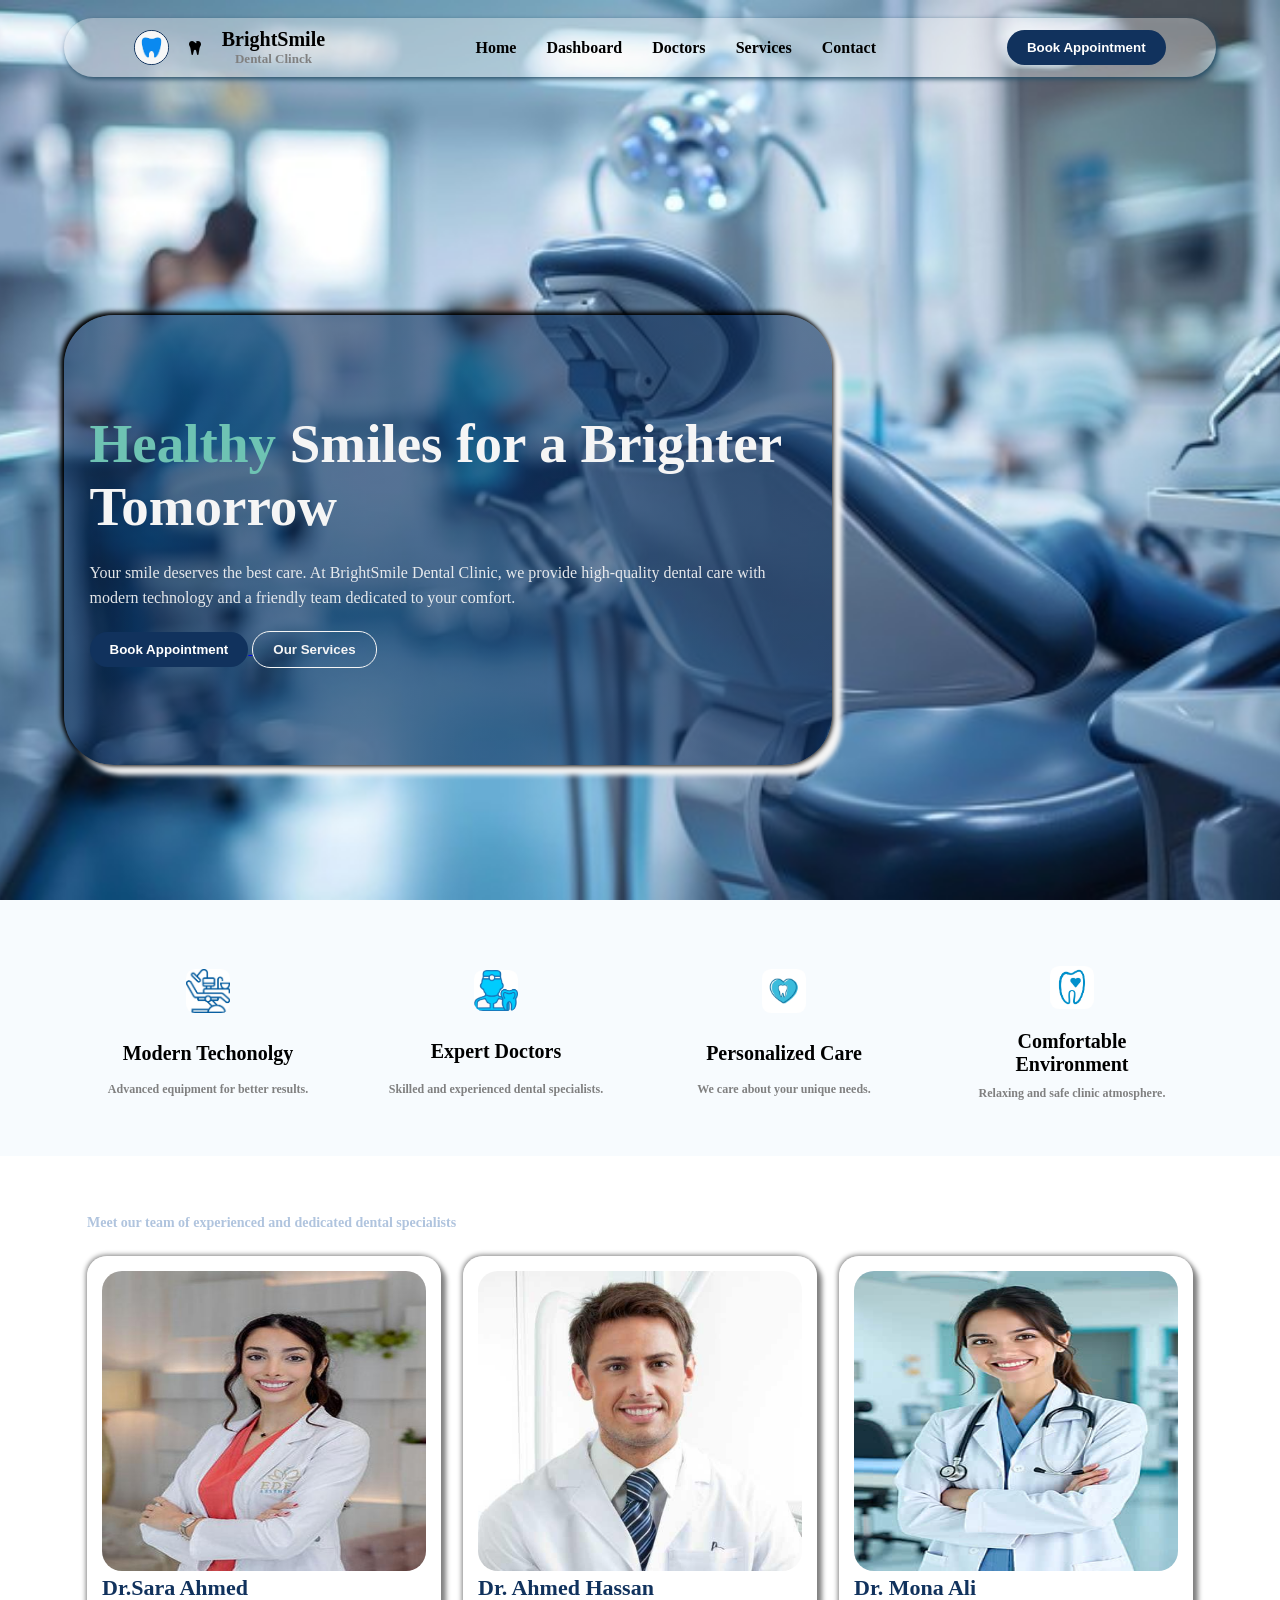
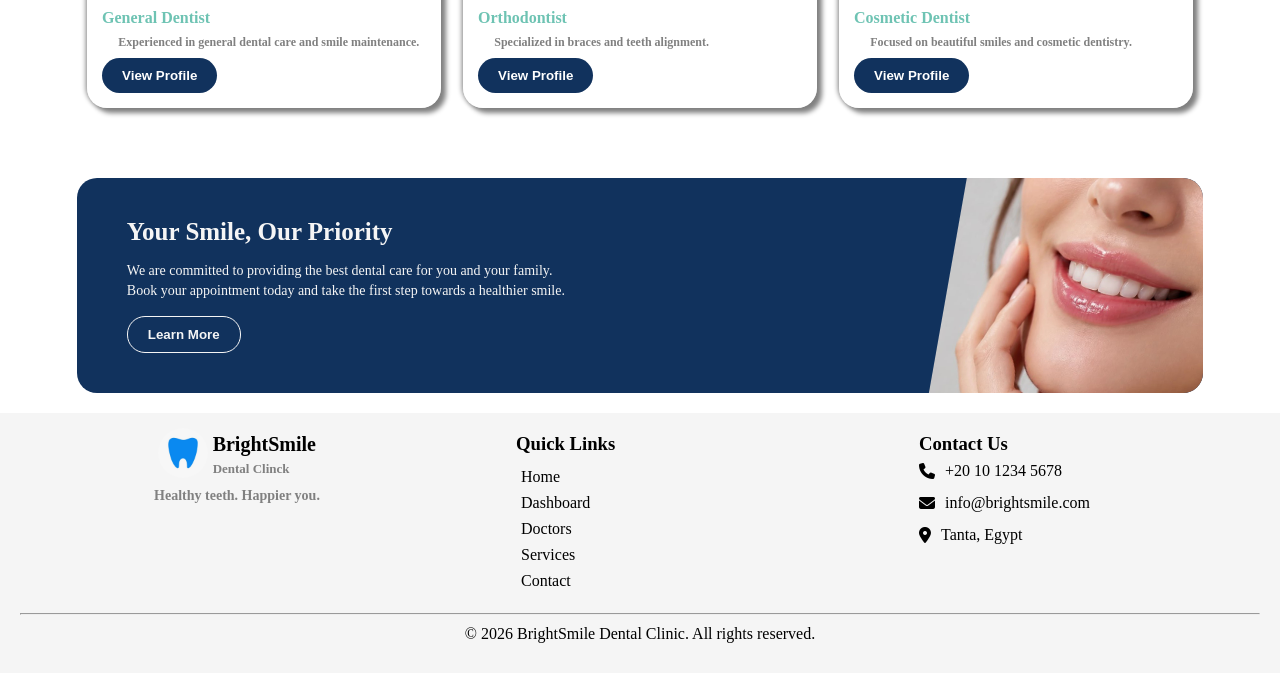
==== index.html @ eeee055a "rename to index" ====
<!DOCTYPE html>
<html lang="en">

<head>
    <meta charset="UTF-8">
    <meta name="viewport" content="width=device-width, initial-scale=1.0">
    <title>BrightSmile-Clinic</title>
    <link rel="icon" href="./images/icon.png">
    <link rel="stylesheet" href="./home.css">
    <link rel="stylesheet" href="./query.css">
    <link rel="stylesheet" href="https://cdnjs.cloudflare.com/ajax/libs/font-awesome/6.7.2/css/all.min.css">
</head>

<body>

    <header id="home">
        <nav>
            <div class="logo">
                <img src="./images/logo.png" alt="">
                <i class="fa-solid fa-tooth"></i>
                <div class="logo_content">
                    <h4>BrightSmile</h4>
                    <p>Dental Clinck</p>
                </div>
            </div>
            <ul>
                <li><a href="#home" onclick="check()">Home</a></li>
                <li><a href="./dashboard.html">Dashboard</a></li>
                <li><a href="./doctors.html">Doctors</a></li>
                <li><a href="./services.html">Services</a></li>
                <li><a href="#contact">Contact</a></li>
                <i class="fa-solid fa-xmark close"></i>
            </ul>
            <a href="./appointments.html">
                <input type="button" value="Book Appointment" class="solid">
            </a>
            <div class="menu">
                <i class="fa-solid fa-bars"></i>
            </div>
        </nav>

        <div class="content">
            <h1>
                <span>Healthy</span>
                Smiles for a Brighter Tomorrow
            </h1>
            <p>Your smile deserves the best care. At BrightSmile Dental Clinic, we provide high-quality dental care with
                modern technology and a friendly team dedicated to your comfort.</p>
            <div class="btns">
                <a href="./appointments.html">
                    <input type="button" value="Book Appointment" class="solid">
                </a>
                <a href="./services.html">
                    <input type="button" value="Our Services" class="border">
                </a>
            </div>
        </div>
    </header>

    <main>
        <section class="sec1">
            <div class="container">
                <div class="item">
                    <img src="./images/chair.png" alt="chair">
                    <h3>Modern Techonolgy</h3>
                    <p>Advanced equipment for better results.</p>
                </div>
                <div class="item">
                    <img src="./images/doc.png" alt="chair">
                    <h3>Expert Doctors</h3>
                    <p>Skilled and experienced dental specialists.</p>
                </div>
                <div class="item">
                    <img src="./images/care.png" alt="chair">
                    <h3>Personalized Care</h3>
                    <p>We care about your unique needs.</p>
                </div>
                <div class="item">
                    <img src="./images/comfort.png" alt="chair">
                    <h3>Comfortable Environment</h3>
                    <p>Relaxing and safe clinic atmosphere.</p>
                </div>
            </div>
        </section>

        <section class="sec2">
            <h2>Our Doctors</h2>
            <p class="light">Meet our team of experienced and dedicated dental specialists</p>
            <div class="content">
                <div class="item">
                    <img src="./images/dr-mona.png" alt="first-doc">
                    <h3>
                        Dr.Sara Ahmed
                    </h3>
                    <span>General Dentist</span>
                    <p>Experienced in general dental care and smile maintenance.</p>
                    <a href="./doctor-sara.html">
                        <input type="button" class="solid" value="View Profile">
                    </a>
                </div>
                <div class="item">
                    <img src="./images/dr-ahmed.png" alt="first-doc">
                    <h3>
                        Dr. Ahmed Hassan
                    </h3>
                    <span>Orthodontist</span>
                    <p>Specialized in braces and teeth alignment.</p>
                    <a href="./doctor-ahmed.html">
                        <input type="button" class="solid" value="View Profile">
                    </a>
                </div>
                <div class="item">
                    <img src="./images/DrSara.jpg" alt="first-doc">
                    <h3>
                        Dr. Mona Ali
                    </h3>
                    <span>Cosmetic Dentist</span>
                    <p>Focused on beautiful smiles and cosmetic dentistry.</p>
                    <a href="./doctor-mona.html">
                        <input type="button" class="solid" value="View Profile">
                    </a>
                </div>
            </div>
        </section>

        <section class="sec3">
            <div class="text">
                <h2>Your Smile, Our Priority</h2>
                <p>
                    We are committed to providing the best dental care for you and your family. <br>
                    Book your appointment today and take the first step towards a healthier smile.
                </p>
                <a href="./services.html">
                    <input type="button" value="Learn More" class="border">
                </a>
            </div>
            <img src="./images/tooth.jpg" alt="teeth">
        </section>
    </main>

    <footer id="contact">
        <div class="item">
            <div class="line">
                <img src="./images/logo.png" alt="logo">
                <div class="logo_content">
                    <h4>BrightSmile</h4>
                    <p>Dental Clinck</p>
                </div>
            </div>
            <p>Healthy teeth. Happier you.</p>
        </div>
        <div class="item item2">
            <h3>Quick Links</h3>
            <ul>
                <li><a href="./index.html">Home</a></li>
                <li><a href="./appointments.html">Dashboard</a></li>
                <li><a href="./doctors.html">Doctors</a></li>
                <li><a href="./services.html">Services</a></li>
                <li><a href="#contact">Contact</a></li>
            </ul>
        </div>
        <div class="item item3">
            <h3>Contact Us</h3>
            <div class="line">
                <i class="fa-solid fa-phone"></i>
                <a href="tel:+201012345678">
                    +20 10 1234 5678
                </a>
            </div>
            <div class="line">
                <i class="fa-solid fa-envelope"></i>
                <a href="mailto:info@brightsmile.com">
                    info@brightsmile.com
                </a>
            </div>
            <div class="line">
                <i class="fa-solid fa-location-dot"></i>
                <a href="https://www.google.com/maps/search/?api=1&query=Tanta,Egypt" target="_blank">
                    Tanta, Egypt
                </a>
            </div>
        </div>
        <div class="end">
            <hr>
            <p>© 2026 BrightSmile Dental Clinic. All rights reserved.</p>
        </div>
    </footer>

    <script src="./home.js"></script>
</body>

</html>
---- home.css ----
* {
    padding: 0;
    margin: 0;
    box-sizing: border-box;
}

header {
    position: relative;
    height: 100vh;
    /* background-image: linear-gradient(rgb(17, 50, 93, 0.6), rgb(17, 50, 93, 0.6)), url(./images/home_header.png); */
    background-image: url(./images/dental-office.jpg);
    background-position: center;
    background-size: cover;
}

nav {
    width: 90%;
    border-radius: 30px;
    background-color: rgba(245, 245, 245, 0.377);
    padding: 10px 0px;
    display: flex;
    flex-wrap: wrap;
    justify-content: space-around;
    align-items: center;
    box-shadow: 2px 2px 5px rgb(40, 80, 104);
    position: relative;
    top: 2%;
    left: 50%;
    transform: translateX(-50%);
    z-index: 2;
}

nav .logo {
    display: flex;
    width: 20%;
    justify-content: space-evenly;
    align-items: center;
}

nav img {
    width: 15%;
    border-radius: 50%;
    border: 1px solid rgb(17, 50, 93);
}

nav .logo_content {
    display: flex;
    flex-direction: column;
    justify-content: space-around;
    align-items: center;
}

nav .logo_content h4 {
    font-size: 20px;
    font-weight: 600;
}

nav .logo_content p {
    color: grey;
    font-size: 13px;
    font-weight: 700;
}

nav ul {
    width: 40%;
    list-style: none;
    display: flex;
    justify-content: space-evenly;
}

nav a {
    text-decoration: none;
    color: black;
    font-weight: 700;
}

input[type=button] {

    font-weight: 700;
    padding: 10px 20px;
    border-radius: 18px;
}

.menu {
    font-size: 20px;
    color: rgb(40, 80, 104);
    display: none;
}

nav .close {
    color: rgb(17, 50, 93);
    font-size: 20px;
    display: none;
}

input:hover {
    background-color: whitesmoke;
    color: rgb(17, 50, 93);
    cursor: pointer;
    border: 1px solid rgb(17, 50, 93);
}

.solid {
    border: none;
    background-color: rgb(17, 50, 93);
    color: white;
}

.border {
    border: 1px solid whitesmoke;
    background-color: transparent;
    color: whitesmoke;
    font-weight: 700;
    padding: 10px 20px;
    border-radius: 18px;
}

header .content {
    width: 60%;
    padding: 20px 2%;
    display: flex;
    flex-direction: column;
    justify-content: center;
    /* align-items: center; */
    height: 50%;
    border-radius: 50px;
    background-image: linear-gradient(to right, rgba(17, 50, 93, 0.6), rgba(17, 50, 93, 0.6));
    /* background-image: linear-gradient(rgba(17, 50, 93, 0.3), rgba(17, 50, 93, 0.3)); */
    position: absolute;
    top: 35%;
    left: 5%;
    color: whitesmoke;
    box-shadow: 1px 1px 5px black, 10px 10px 5px whitesmoke, -3px -3px 5px black;
}

header .content span {
    color: rgb(110, 195, 179);
}

header .content h1 {
    font-size: 55px;
}

header .content p {
    margin-block: 3%;
    line-height: 25px;
    color: rgba(245, 245, 245, 0.918);
}

.container {
    width: 90%;
    display: flex;
    flex-wrap: wrap;
    justify-content: space-between;
    margin: auto;
    /* background-color: aquamarine; */
}

.sec1 {
    display: flex;
    flex-wrap: wrap;
    justify-content: space-evenly;
    align-items: center;
    background-color: rgb(247, 251, 254);
    padding: 20px 0px;
}

.sec1 .item {
    width: 25%;
    display: flex;
    flex-direction: column;
    justify-content: space-around;
    align-items: center;
    text-align: center;
    border-radius: 20px;
    padding: 3%;
    transition: all 1s;
}

.sec1 .item img {
    width: 30%;
    padding: 5%;
    border-radius: 20px;
}

.sec1 .item h3 {
    font-size: 20px;
    margin-block: 10px;
}

.sec1 .item p {
    font-weight: 600;
    font-size: 12px;
    color: gray;
}

.sec1 .item:hover {
    transform: scale(1.1);
    box-shadow: 5px 5px 5px gray;
    background-color: white;
}

.sec2 {
    display: flex;
    flex-wrap: wrap;
    flex-direction: column;
    justify-content: space-evenly;
    /* align-items: center; */
    padding: 2%;
    /* background-color: whitesmoke; */
    background-image: linear-gradient(rgb(17, 50, 93, 0.6), rgb(17, 50, 93, 0.6)), url(./images/fix-bg.jpg);
    /* background-image: url(./images/home-head.jpg); */
    background-attachment: fixed;
    background-position: center;
    background-size: cover;
}

.sec2 h2 {
    color: white;
    font-weight: 900;
    font-size: 30px;
}

.sec2 .light {
    color: lightsteelblue;
}

.sec2 p {
    font-size: 14px;
    font-weight: 800;
    color: grey;
}

.sec2 p,
.sec2 h2 {
    margin-left: 5%;
}

.sec2 .content {
    width: 90%;
    margin: auto;
    display: flex;
    flex-wrap: wrap;
    justify-content: space-between;
    align-items: center;
    padding: 2% 0px;
}

.sec2 .content .item {
    width: 32%;
    padding: 15px;
    background-color: rgba(255, 255, 255, 0.664);
    border-radius: 20px;
    box-shadow: 5px 5px 5px gray, -1px -1px 5px gray;
    transition: 1s;
}

.sec2 .content .item:hover {
    transform: scale(1.05);
    background-color: #f4f4f4;
}

.sec2 .content .item img {
    width: 100%;
    height: 300px;
    border-radius: 20px;
}

.sec2 .content .item h3 {
    color: rgb(17, 50, 93);
    font-weight: 800;
    font-size: 22px;
    margin-bottom: 8px;
}

.sec2 .content .item span {
    color: rgb(110, 195, 179);
    font-weight: 900;
}

.sec2 .content .item p {
    font-size: 12px;
    margin-block: 8px;
}

.sec3 {
    width: 88%;
    margin: 20px auto;
    background-color: rgb(17, 50, 93);
    padding-block: 40px;
    color: whitesmoke;
    border-radius: 20px;
    position: relative;
    overflow: hidden;
    padding-left: 50px;
}

.sec3 h2 {
    font-weight: 700;
    font-size: 25px;
}

.sec3 p {
    color: whitesmoke;
    font-size: 14px;
    line-height: 20px;
    margin-block: 15px;
}

.sec3 img {
    width: 25%;
    position: absolute;
    top: 0px;
    right: -20px;
    transform: skewX(-10deg);
}

footer {
    padding: 20px;
    display: flex;
    justify-content: space-evenly;
    flex-wrap: wrap;
    background-color: whitesmoke;
}

footer .item {
    padding: 0px 5%;
    width: 30%;
    display: flex;
    flex-direction: column;
    align-items: center;
}

footer .item .line {
    display: flex;
    align-items: center;
    justify-content: center;
}

footer .item .line img {
    width: 20%;
    border-radius: 50%;
    margin-right: 5px;
    position: relative;
    top: -5px;
}

footer .item .line h4 {
    font-size: 20px;
    font-weight: 600;
}

footer .item .line p {
    color: grey;
    font-size: 13px;
    font-weight: 700;
}

footer .item p {
    color: grey;
    font-weight: 600;
    font-size: 14px;
    margin-block: 5px;
}

footer .item2 {
    display: flex;
    flex-direction: column;
    justify-content: space-evenly;
    align-items: flex-start;
    flex-wrap: wrap;
}

footer .item2 ul {
    list-style: none;
    padding: 5px;
}

footer .item2 li {
    margin-block: 8px;
}

footer .item2 a {
    text-decoration: none;
    color: black;
}

footer .item3 {
    display: flex;
    flex-direction: column;
    align-items: flex-start;
}

footer .item3 .line {
    display: flex;
    margin-block: 7px;
}

footer .item3 a {
    text-decoration: none;
    color: black;
    margin-left: 10px;
}

footer .end {
    width: 100%;
    display: flex;
    flex-direction: column;
    justify-content: center;
    text-align: center;
    padding-top: 10px;
}

footer .end p {
    padding: 10px;
}
html{
    scroll-behavior: smooth;
}
---- query.css ----
@media screen and (max-width: 576px) {

    nav .logo {
        width: 50%;
    }

    nav .logo {
        width: 50%;
    }

    nav .menu {
        display: flex;
        cursor: pointer;
    }

    nav ul {
        position: absolute;
        flex-direction: column;
        width: 50%;
        background-color: whitesmoke;
        height: 98vh;
        right: -15px;
        top: 0;
        align-items: center;
        border-radius: 10px;
        border: 1px solid darkgray;
        display: none;
    }

    nav .close {
        display: flex;
        position: absolute;
        top: 15px;
        left: 15px;
        cursor: pointer;
    }

    nav input {
        display: none;
    }

    header .content {
        width: 95%;
        top: 35%;
        left: 5px;
    }

    header .content h1 {
        font-size: 35px;
    }

    header .content .btns {
        display: flex;
        width: 100%;
        flex-direction: column;
    }

    header .content .btns input {
        width: 100%;
        margin-top: 10px;
    }

    .sec1 .item {
        width: 100%;
    }

    .sec2 .content .item {
        width: 95%;
        margin: auto;
        margin-top: 10px;
    }

    .sec3 {
        height: 570px;
        position: relative;
    }

    .sec3 img {
        position: absolute;
        top: -10px;
        right: -30px;
        width: 100%;
        /* right: -29px; */
    }

    .sec3 .text {
        position: absolute;
        top: 370px;
        left: 10px;
        background-color: rgb(17, 50, 93);
        border-radius: 20px;
    }

    footer .item {
        width: 95%;
        margin: 10px auto;
        border-bottom: 1px solid grey;
        text-align: center;
        display: flex;
        flex-direction: column;
        align-items: center;
    }

    footer .item3 {
        border-bottom: none;
    }
}

@media screen and (min-width: 577px) and (max-width: 992px) {

    header .content {
        width: 95%;
        left: 2%;
    }

    .sec1 .item {
        width: 50%;
    }

    .sec2 .content .item {
        width: 48%;
        margin-top: 10px;
    }

    .sec3 img {
        width: 50%;
    }

    .sec3 .text {
        width: 50%;
    }

    footer .item {
        width: 48%;
        display: flex;
        flex-direction: column;
        justify-content: center;
        align-items: center;
        border-bottom: 1px solid grey;
    }

    footer .item2 {
        border-left: 1px solid grey;
    }

    footer .item3 {
        border-bottom: none;
        padding-top: 10px;
    }

}

@media screen and (min-width: 993px) and (max-width: 1200px) {
    .sec1 .item {
        width: 33.3%;
    }

    header .content {
        width: 90%;
        left: 5%;
    }
}
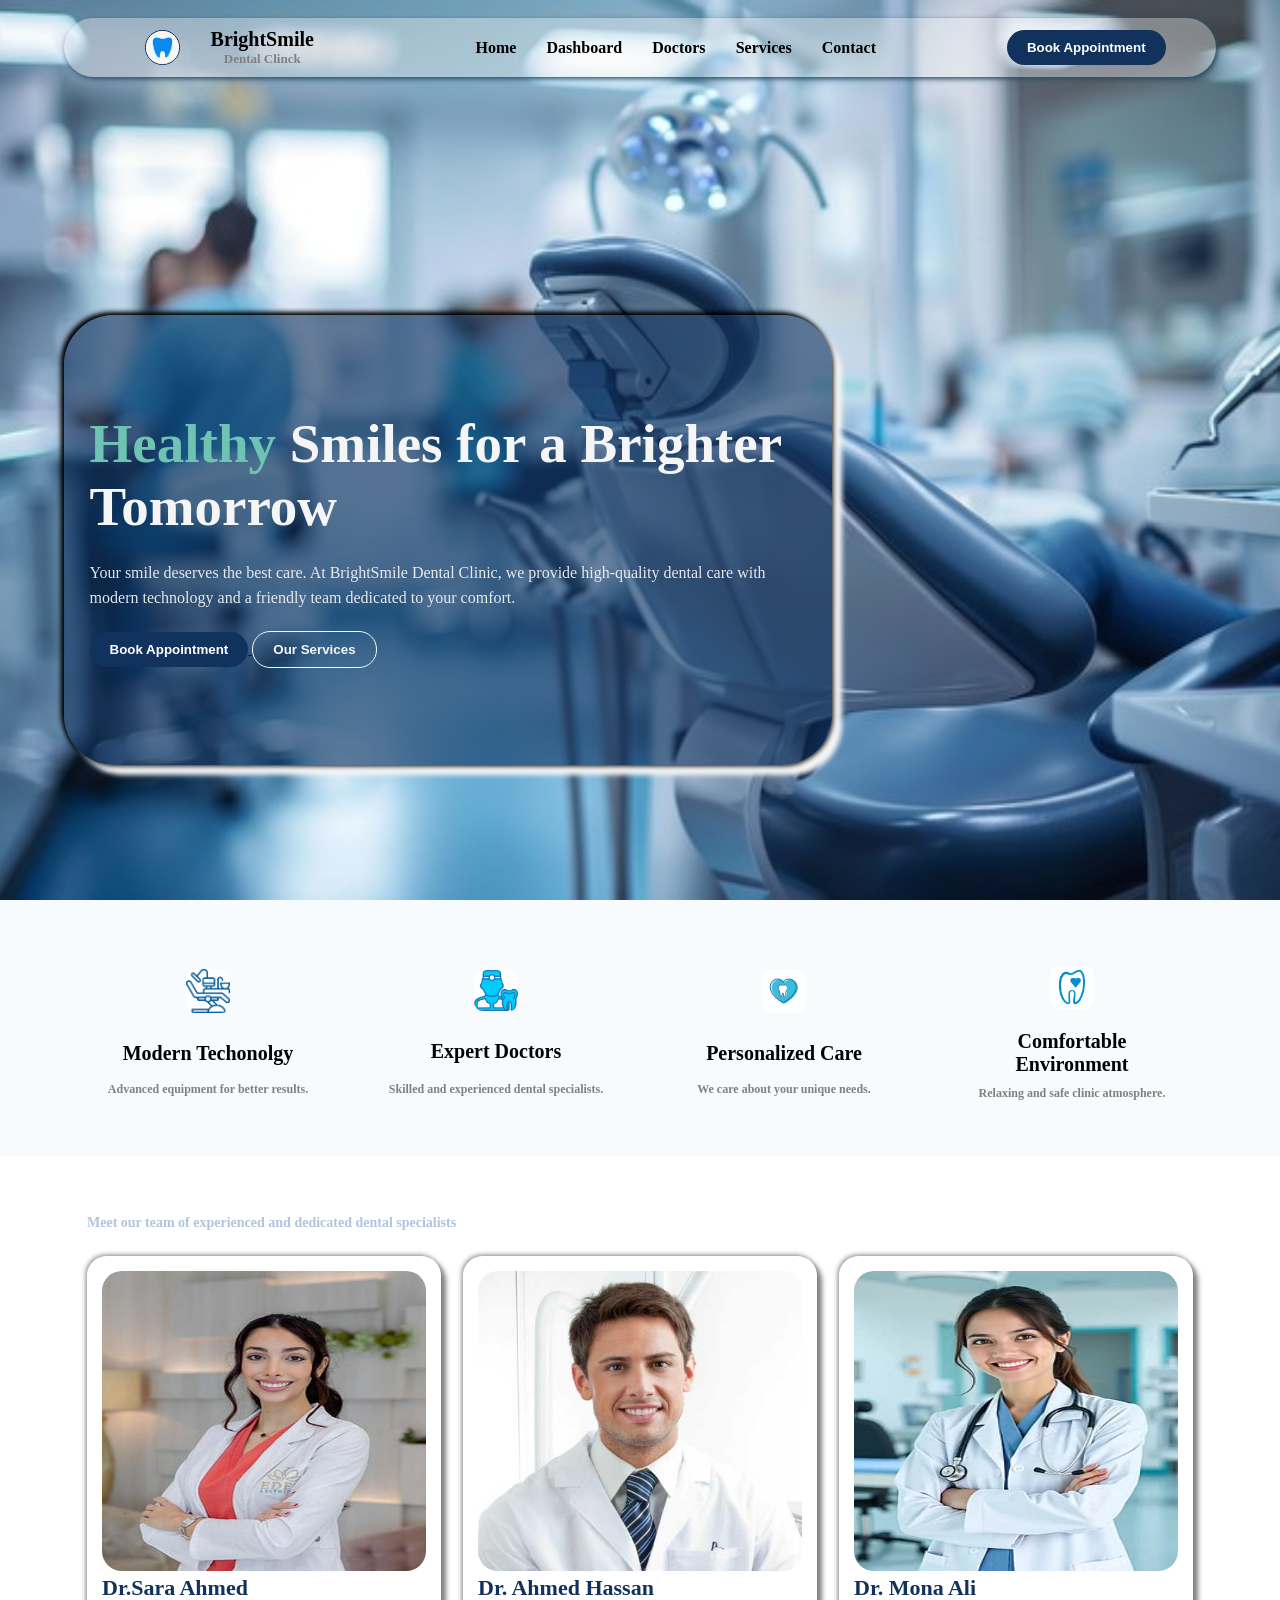
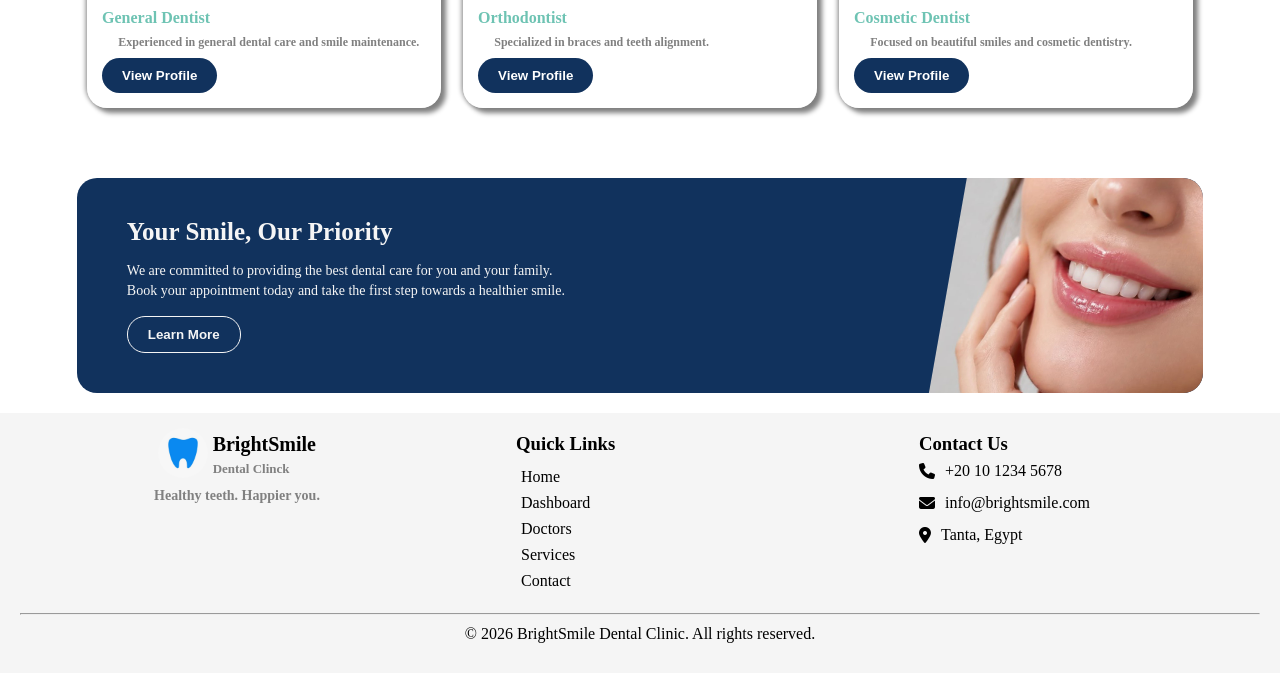
==== commit f8af6d7e: "delete an icon in index html" ====
--- a/index.html
+++ b/index.html
@@ -17,7 +17,6 @@
         <nav>
             <div class="logo">
                 <img src="./images/logo.png" alt="">
-                <i class="fa-solid fa-tooth"></i>
                 <div class="logo_content">
                     <h4>BrightSmile</h4>
                     <p>Dental Clinck</p>
